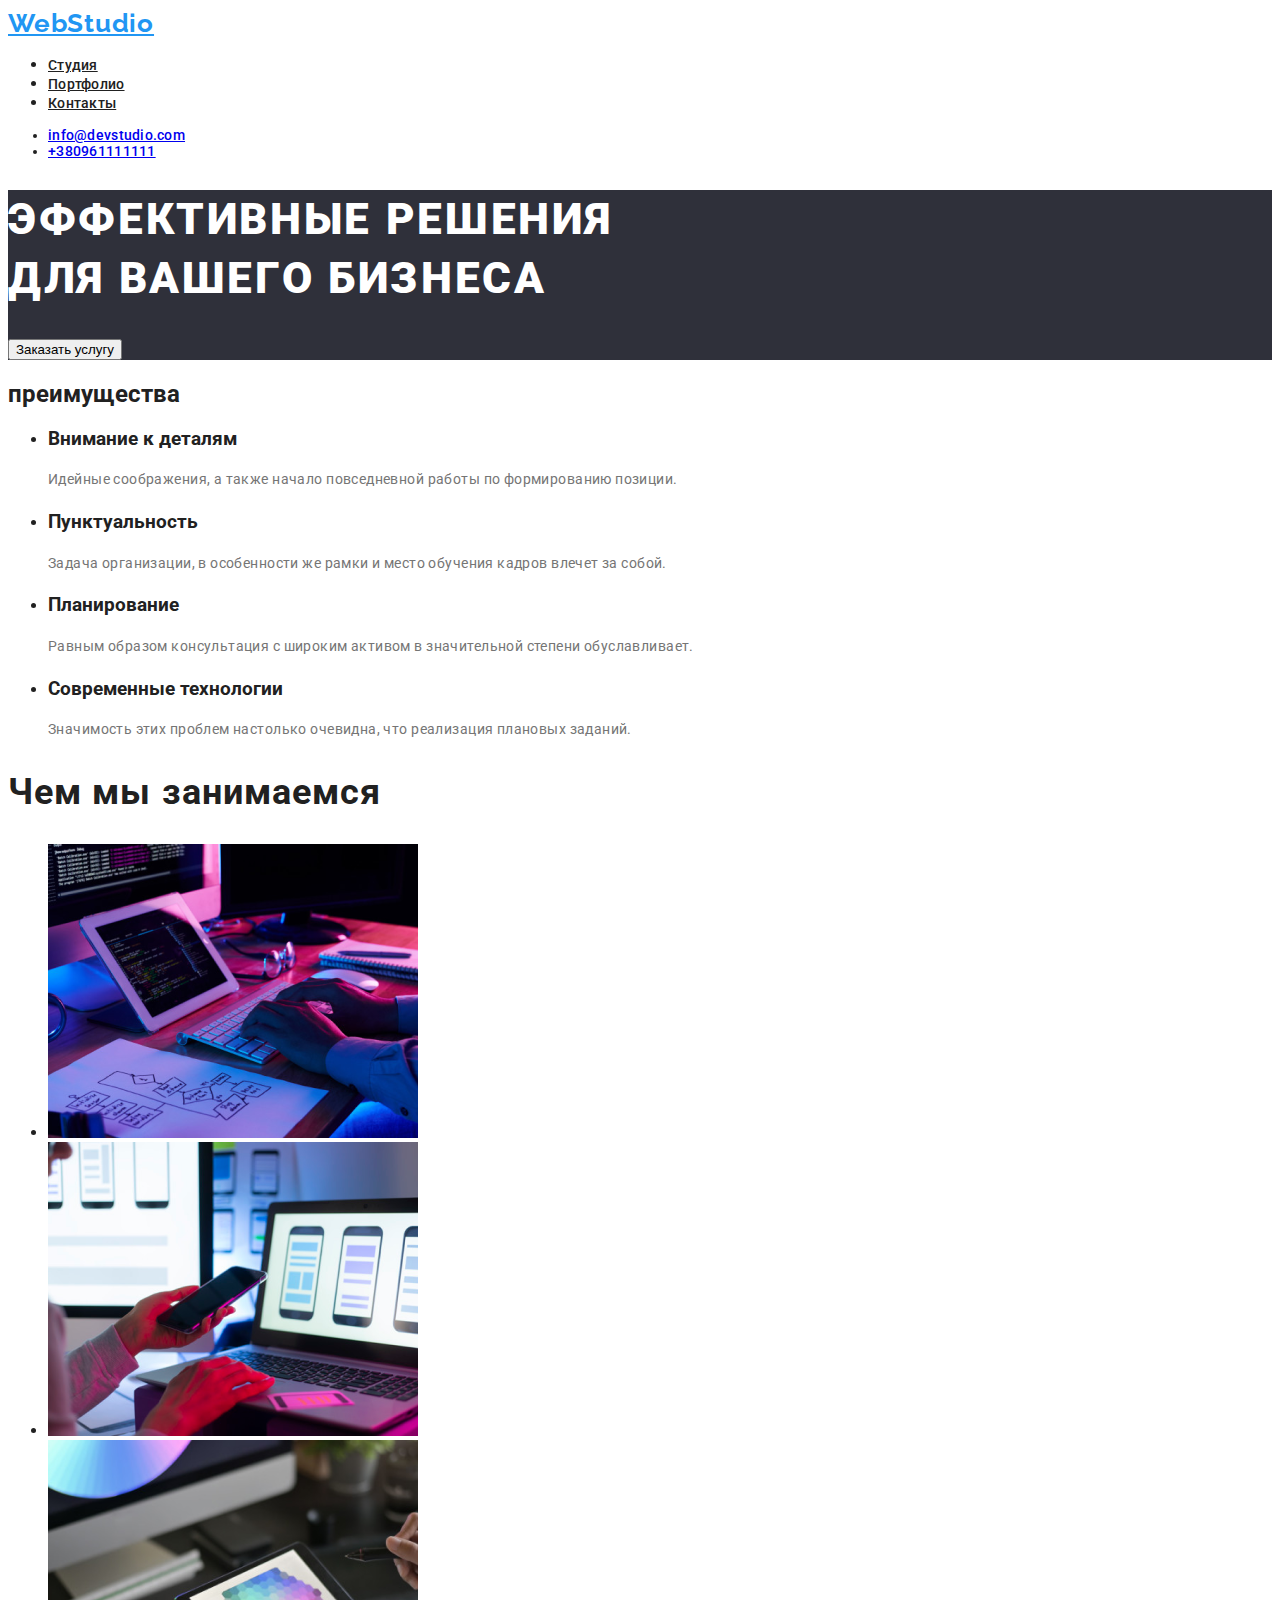
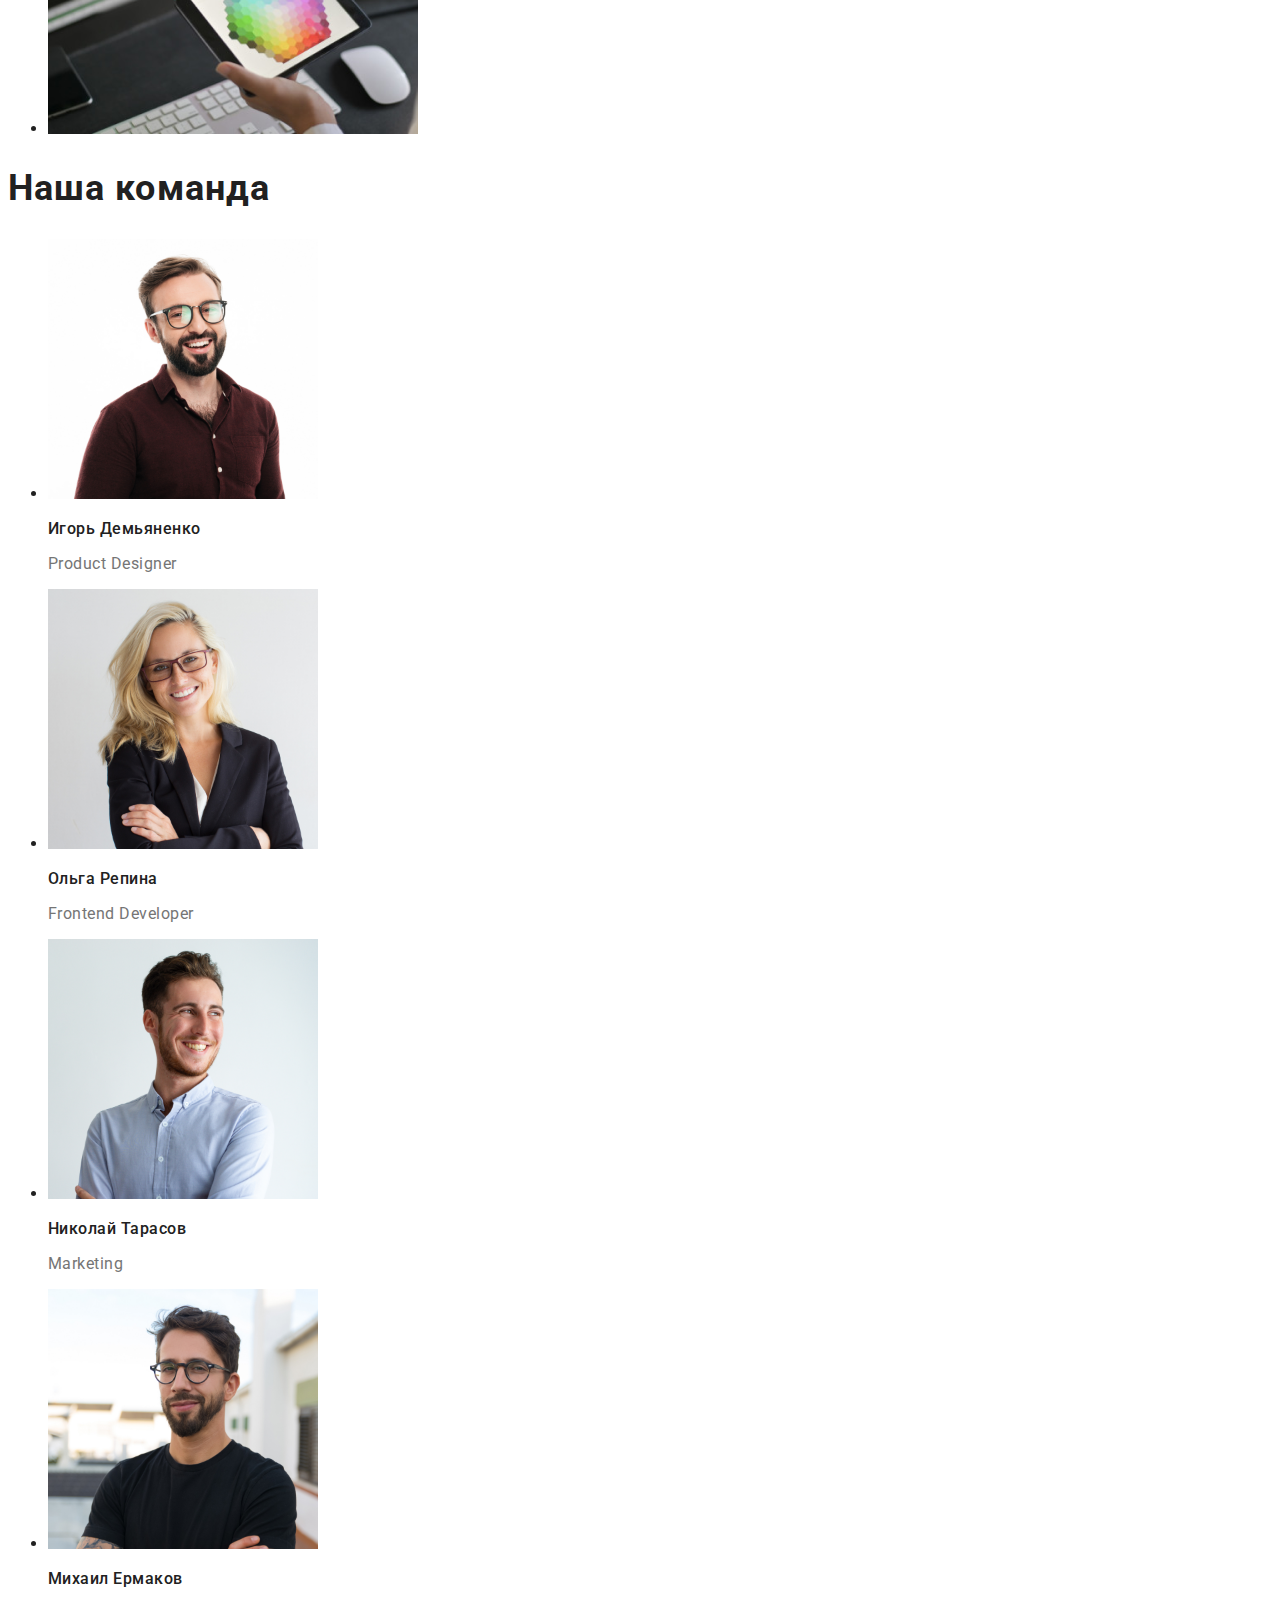
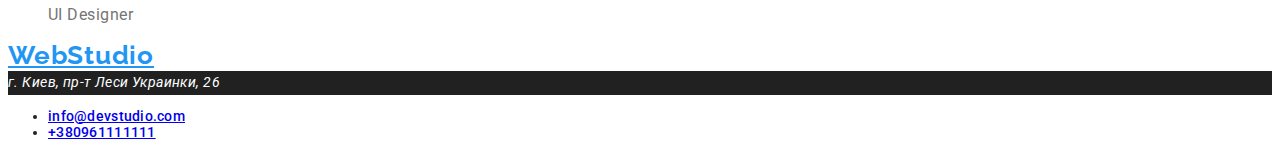
==== index.html @ a85ec6c1 "1" ====
<!DOCTYPE html>
<html lang="en">
<head>
    <meta charset="UTF-8">
    <meta http-equiv="X-UA-Compatible" content="IE=edge">
    <meta name="viewport" content="width=device-width, initial-scale=1.0">
    <title>webstudio</title>
    <link rel="preconnect" href="https://fonts.gstatic.com">
<link href="https://fonts.googleapis.com/css2?family=Raleway:wght@700&family=Roboto:wght@400;500;900&display=swap" rel="stylesheet">
<link rel="stylesheet" href="css/styles.css">
</head>

<body class="page">
<!-- хедер -->
<header class="page-header">
    <nav class="site-nav"> 
    <a href="" class="logo">WebStudio 
    </a>
   <ul> 
        <li><a href="./index.html" class="link">Студия</a></li>
        <li><a href="./portfolio.html" class="link">Портфолио</a></li>
        <li><a href="" class="link">Контакты</a></li>
    </ul>
</nav>
<ul class="site-auth"> 
    <li><a href="mailto:info@devstudio.com" class="mail">info@devstudio.com</a></li>
    <li> <a href="+380961111111" class="number">+380961111111</a></li>

</ul>

</header>

<main>
    <!-- герой -->
    <section class="hero">
    <h1 class="hero-title"> 
        эффективные решения <br/> для вашего бизнеса
    </h1>
    <button type="button" class="button-services">Заказать услугу</button>
 
</section>
<!-- преимущества -->
<section class="advantages">
     <h2> преимущества

     </h2>
     <ul>
         <li><h3 class="advantantages-name">Внимание к деталям</h3>
        <p class="advantages-list">Идейные соображения, а также начало повседневной работы по формированию позиции.</p></li>
    
        <li><h3 class="advanttages-name">Пунктуальность</h3>
        <p class="advantages-list">Задача организации, в особенности же рамки и место обучения кадров влечет за собой.</p></li>
        <li><h3 class="advantantages-name">Планирование</h3>
        <p class="advantages-list">Равным образом консультация с широким активом в значительной степени обуславливает.</p></li>
        <li><h3 class="advantantages-name">Современные технологии</h3>
        <p class="advantages-list">Значимость этих проблем настолько очевидна, что реализация плановых заданий.</p></li>
        </ul>


    </section>   
    <!-- работа -->    
        <section class="work">
<h2 class="work-title">Чем мы занимаемся</h2>
<ul> <li> <img src="./images1/img-3.png" alt="разработка проекта" width="370"> </li> 
    <li><img src="./images1/img-1.png" alt="подбор интерфейса" width="370"></li>
    <li><img src="./images1/img-2.png" alt="оформление деталей" width="370" ></li>
</ul>
</section>
<!-- команда -->
  <section class="team">
      <h2 class="team-title">Наша команда</h2>
    <ul>
        <li><img src="./images1/img.jpg" alt="Игорь Демьяненко" width="270"> <h3 class="name">Игорь Демьяненко</h3> <p class="team-pos">Product Designer</p></li>
        <li><img src="./images1/img(1).jpg" alt="Ольга Репина" width="270">  <h3 class="name">Ольга Репина</h3> <p class="team-pos">Frontend Developer</p></li>
        <li><img src="./images1/img(2).jpg" alt="Николай Тарасов" width="270">  <h3 class="name">Николай Тарасов</h3> <p class="team-pos">Marketing</p></li>
        <li><img src="./images1/img(3).jpg" alt="Михаил Ермаков" width="270"> <h3 class="name">Михаил Ермаков</h3> <p class="team-pos">UI Designer</p></li>
    </ul>    


</section>
</main>
<!-- футер -->
<footer class="footer">
    <a href="" class="logo">WebStudio</a> 
 <address class="adress">
     г. Киев, пр-т Леси Украинки, 26
 </address>
 <ul class="site-auth"> 
    <li><a href="mailto:info@devstudio.com" class="mail">info@devstudio.com</a></li>
    <li> <a href="+380961111111" class="number">+380961111111</a></li>
</ul>
</footer>
     
     
</body>
</html>
---- css/styles.css ----
/* цвет основного текста #212121 */
/* вторичный цвет текста #757575 */
/* белый #ffffff */
/* акцент #2196f3 */
body {
    background-color: #fff;
    color: #212121;
    font-family: Roboto, sans-serif ;
}
.link {
    list-style: none;
}
.button-services {
    cursor: pointer;
}
 

.logo {
color:#2196f3 ;
font-family: Raleway;
font-style: 400;
font-weight: 700;
font-size: 26px;
line-height: 1.2;
letter-spacing: 0.03em;
}

/* site nav! */

.site-nav .link {
color: #212121;
font-style: 400;
font-weight: 500;
font-size: 14px;
line-height: 1.14;
letter-spacing: 0.02em;
}
.link:hover {
    color: #2196f3;
    }
    
.site-nav .mail .number {
    color:#757575
     ;
}
.mail:hover {
    color: #2196f3;
}
.number:hover {
    color: #2196f3;
}

.page .site-auth {
font-style: 400;
font-weight: 500;
font-size: 14px;
line-height: 1.14;
letter-spacing: 0.02em;
color: #212121;

}
/* hero! */
.hero {
    background-color: #2F303A ;
}
.hero .hero-title {
color: #ffffff ;
font-style: 400;
font-weight: 900;
font-size: 44px;
line-height: 1.36;
letter-spacing: 0.06em;
text-transform: uppercase;
}

.hero .button-services:hover {
    color: #ffffff;
    background-color: #2196f3;
}


/* работы */


.work-title {
color: #212121;
font-style: 400;
font-weight: 700;
font-size: 36px;
line-height: 1.16;
letter-spacing: 0.03em;
}


/* команда */

.team-title{
color: #212121 ;
font-style: 400;
font-weight: 700;
font-size: 36px;
line-height: 1.16;
letter-spacing: 0.03em;
}
.team .name {
color: #212121;
font-style: 400;
font-weight: 500;
font-size: 16px;
line-height: 1.19;
letter-spacing: 0.03em;
}
.team .team-pos {
color: #757575;
font-size: 16px;
line-height: 1.19;
letter-spacing: 0.03em;

}

/* advantages */

.advantages .advantages-name {
color: #212121;
font-style: 400;
font-weight: 700;
font-size: 14px;
line-height: 1.14;
letter-spacing: 0.03em;
text-transform: uppercase;

}
.advantages .advantages-list {
color: #757575;
font-size: 14px;
line-height: 1.71;
letter-spacing: 0.03em;
}


/* фильтр */

.filter .button-services:hover {
color: #ffffff;
background-color: #2196f3;
font-family: Roboto;
font-style: 400;
font-weight: 500;
font-size: 16px;
line-height: 1.62;
text-align: center;
letter-spacing: 0.03em; 
}

/* Работа */
.work-show .name {
color: #212121;
font-style: 400;
font-weight: 700;
font-size: 18px;
line-height: 2;
letter-spacing: 0.06em;


 
}
.work-show .type {
    color: #757575;
    font-size: 16px;
line-height: 1.87;
letter-spacing: 0.03em;
}
/* футер */
.footer .logo {
color: #2196f3;
font-family: Raleway;
font-style: normal;
font-weight: bold;
font-size: 26px;
line-height: 1.2;
letter-spacing: 0.03em;
}
.footer .adress {
    background-color: #212121;
    font-size: 14px;
    line-height: 1.71;
    letter-spacing: 0.03em;
    color: #FFFFFF    
}
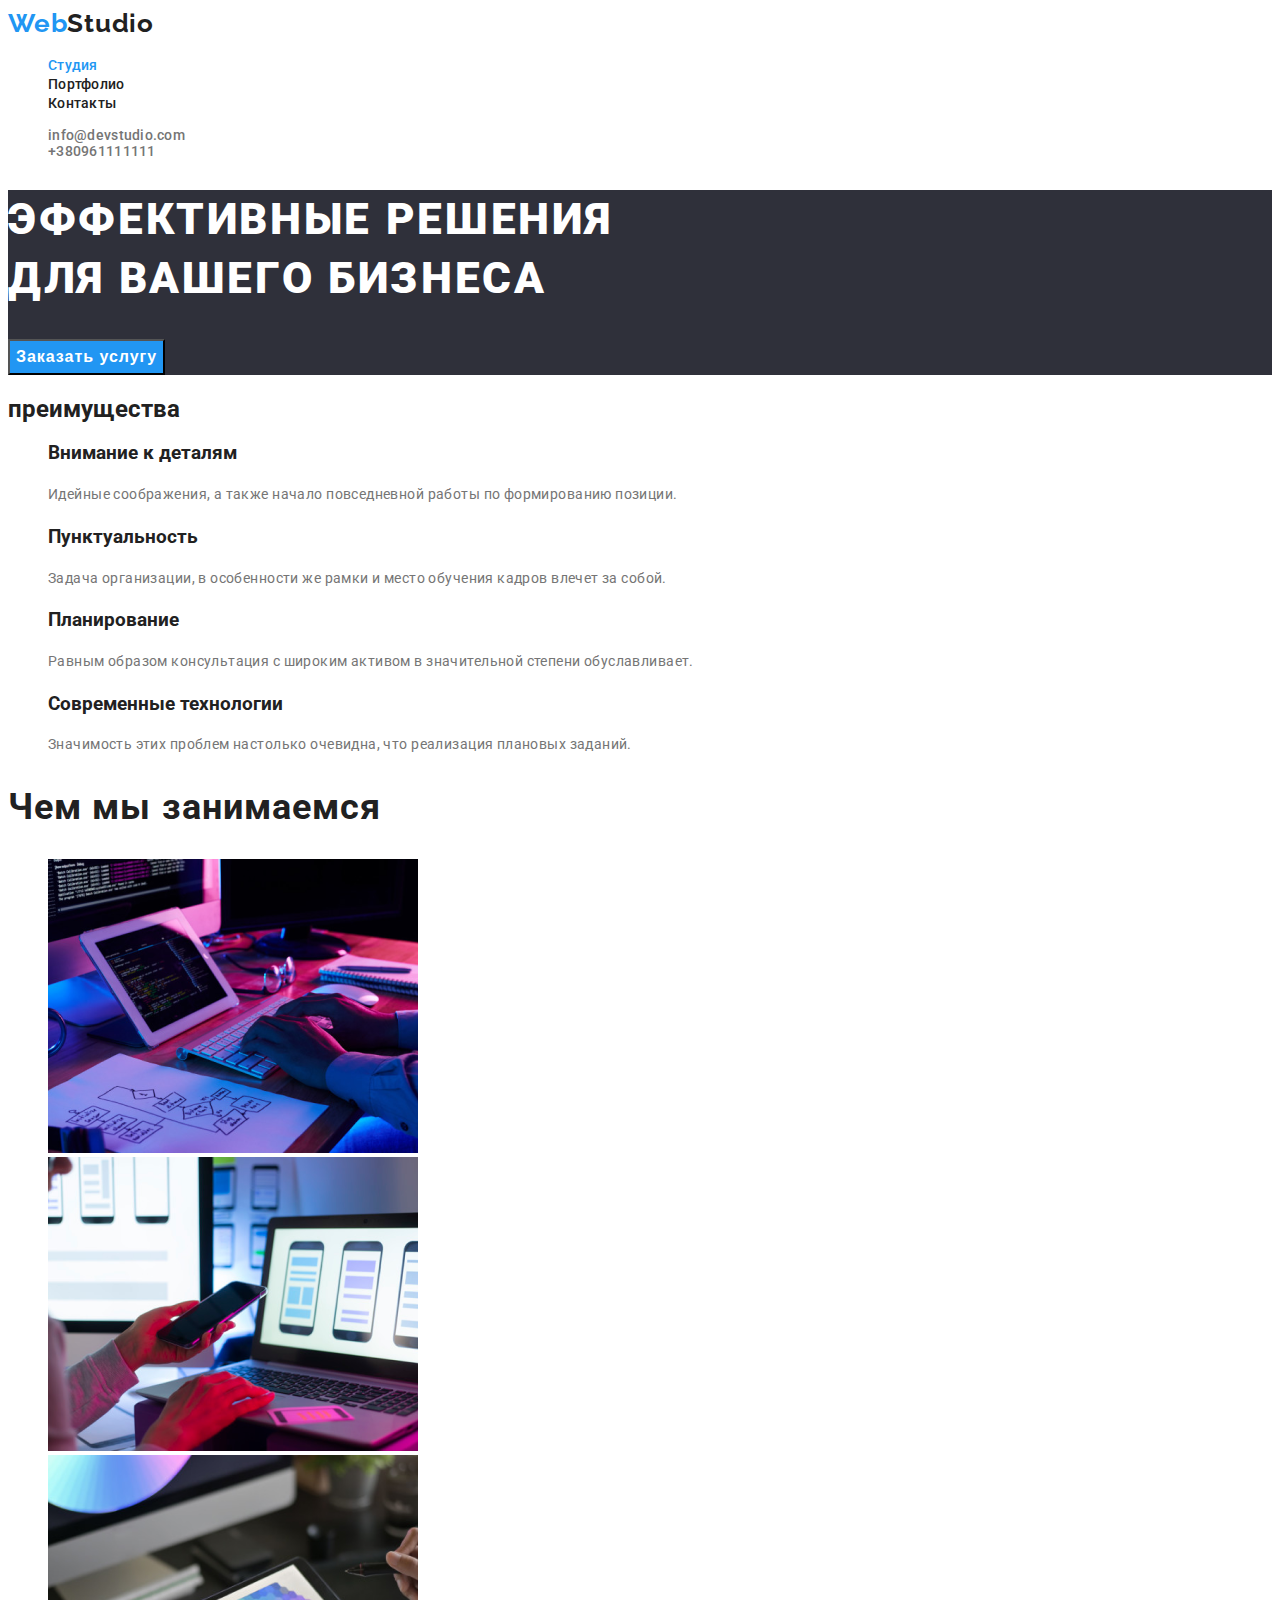
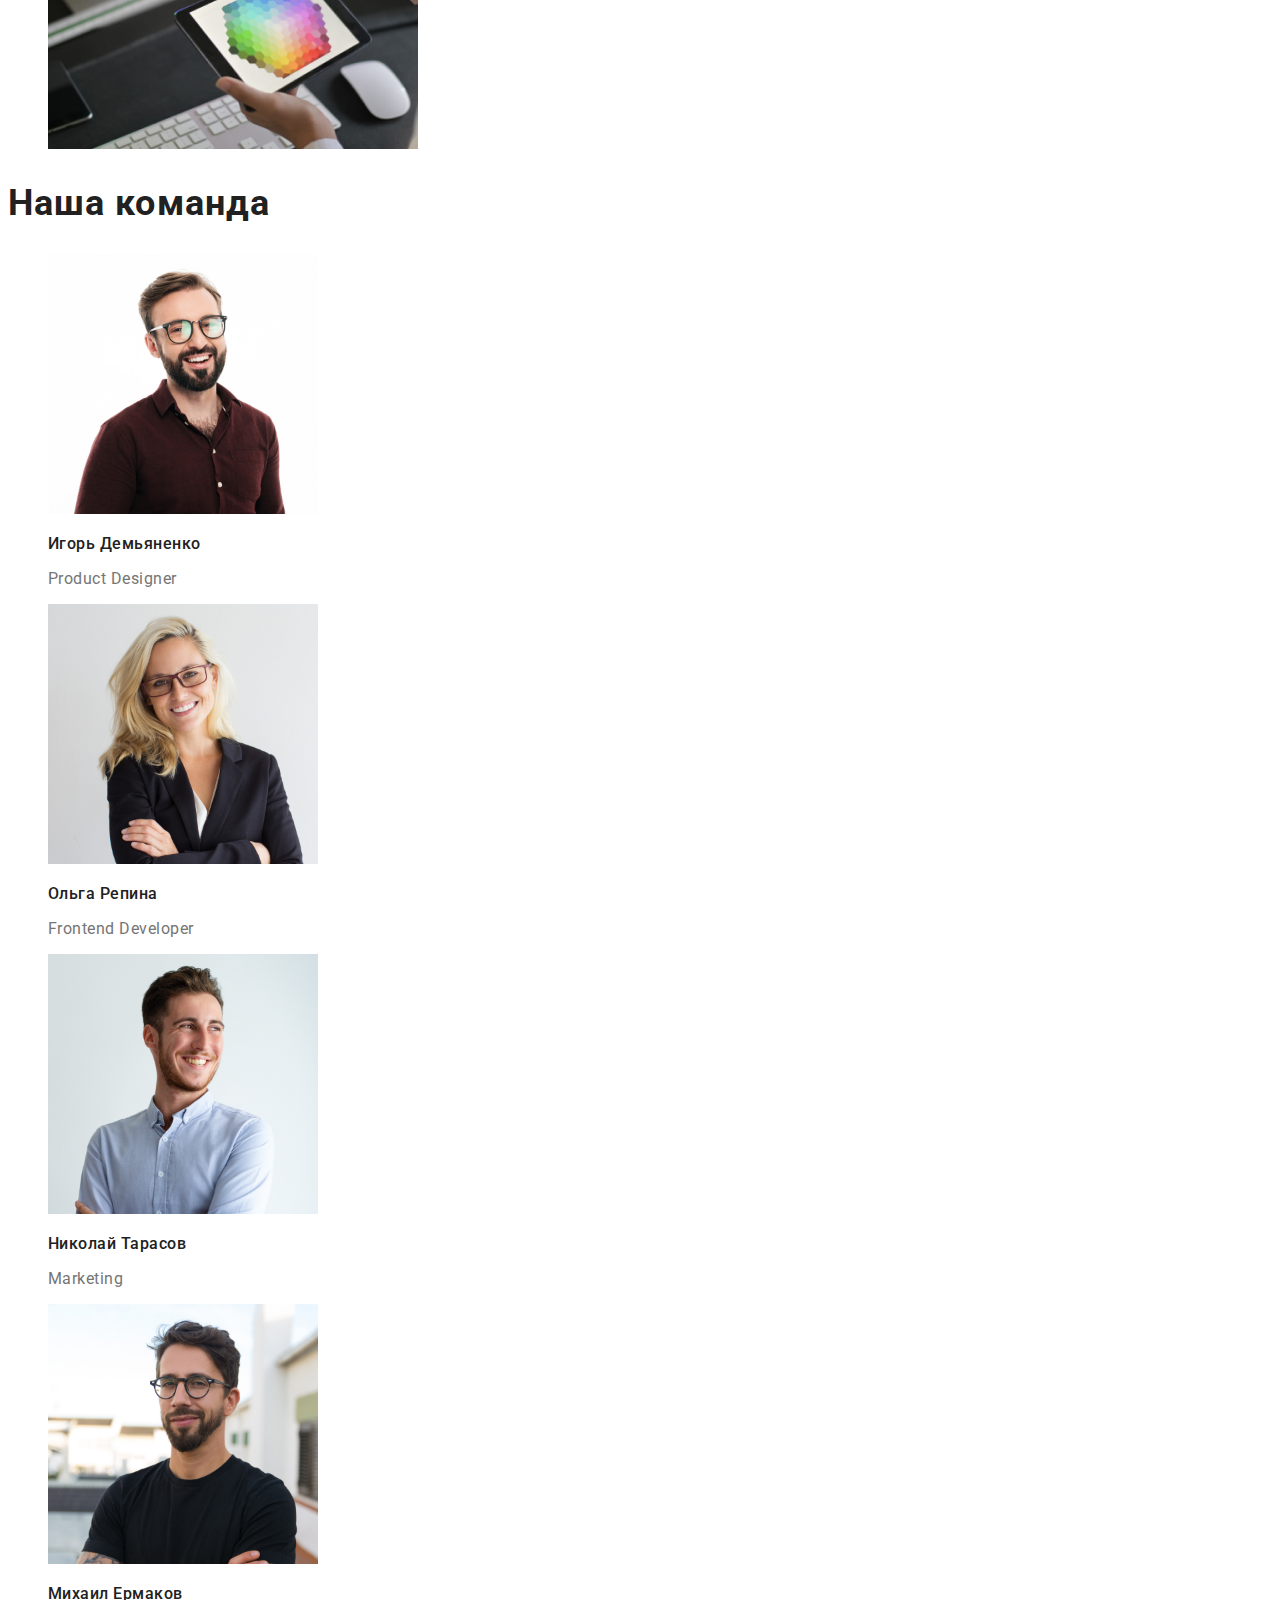
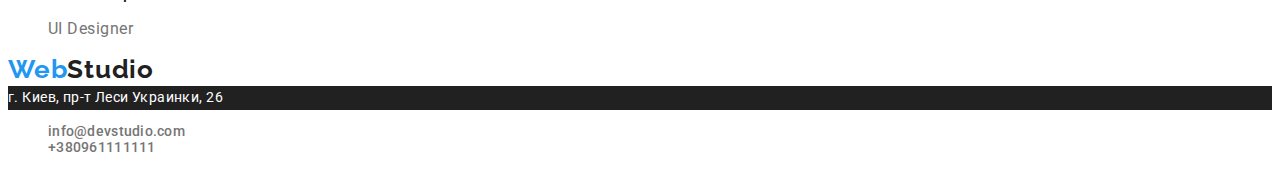
==== commit 55cd019a: "2" ====
--- a/index.html
+++ b/index.html
@@ -14,10 +14,10 @@
 <!-- хедер -->
 <header class="page-header">
     <nav class="site-nav"> 
-    <a href="" class="logo">WebStudio 
+    <a href="" class="logo"> Web<span class="studio">Studio</span>
     </a>
    <ul> 
-        <li><a href="./index.html" class="link">Студия</a></li>
+        <li><a href="./index.html" class="link active">Студия</a></li>
         <li><a href="./portfolio.html" class="link">Портфолио</a></li>
         <li><a href="" class="link">Контакты</a></li>
     </ul>
@@ -81,8 +81,9 @@
 </main>
 <!-- футер -->
 <footer class="footer">
-    <a href="" class="logo">WebStudio</a> 
- <address class="adress">
+    <a href="" class="logo"> Web<span class="studio">Studio</span>
+    </a>
+ <address class="address">
      г. Киев, пр-т Леси Украинки, 26
  </address>
  <ul class="site-auth"> 
--- a/css/styles.css
+++ b/css/styles.css
@@ -2,21 +2,35 @@
 /* вторичный цвет текста #757575 */
 /* белый #ffffff */
 /* акцент #2196f3 */
+:root {
+    --title-color-text:#212121 ;
+    --secondary-color-text:#757575 ;
+    --accent-color-text: #2196f3 ;
+    --white-color: #ffffff
+    
+
+}
 body {
-    background-color: #fff;
-    color: #212121;
+    background-color: var(--white-color);
+    color: var(--title-color-text);
     font-family: Roboto, sans-serif ;
 }
-.link {
-    list-style: none;
-}
-.button-services {
+
+.site-nav .link.active {
+    color: var(--accent-color-text);
+
+}
+a{ text-decoration: none;}
+li {list-style: none;}
+
+.button .button-services {
     cursor: pointer;
 }
- 
-
-.logo {
-color:#2196f3 ;
+
+
+/* site nav! */
+.page-header .logo {
+color: var(--accent-color-text);
 font-family: Raleway;
 font-style: 400;
 font-weight: 700;
@@ -24,11 +38,12 @@
 line-height: 1.2;
 letter-spacing: 0.03em;
 }
-
-/* site nav! */
+.site-nav .studio {
+    color: var(--title-color-text);
+}
 
 .site-nav .link {
-color: #212121;
+color: var(--title-color-text);
 font-style: 400;
 font-weight: 500;
 font-size: 14px;
@@ -36,18 +51,21 @@
 letter-spacing: 0.02em;
 }
 .link:hover {
-    color: #2196f3;
+    color: var(--accent-color-text);
     }
     
-.site-nav .mail .number {
-    color:#757575
+.site-auth .mail {
+    color: var(--secondary-color-text)
      ;
 }
+.site-auth .number {
+    color: var(--secondary-color-text);
+}
 .mail:hover {
-    color: #2196f3;
+    color: var(--accent-color-text);
 }
 .number:hover {
-    color: #2196f3;
+    color: var(--accent-color-text);
 }
 
 .page .site-auth {
@@ -56,7 +74,7 @@
 font-size: 14px;
 line-height: 1.14;
 letter-spacing: 0.02em;
-color: #212121;
+color: var(--title-color-text);
 
 }
 /* hero! */
@@ -64,7 +82,7 @@
     background-color: #2F303A ;
 }
 .hero .hero-title {
-color: #ffffff ;
+color: var(--white-color) ;
 font-style: 400;
 font-weight: 900;
 font-size: 44px;
@@ -73,17 +91,26 @@
 text-transform: uppercase;
 }
 
-.hero .button-services:hover {
-    color: #ffffff;
-    background-color: #2196f3;
-}
+.hero .button-services {
+    font-style: 400;
+    font-weight: 700;
+    font-size: 16px;
+    line-height: 1.87;
+    display: flex;
+    align-items: center;
+    text-align: center;
+    letter-spacing: 0.06em ;
+    color: var(--white-color) ;
+    background-color: var(--accent-color-text) ;
+}
+
 
 
 /* работы */
 
 
 .work-title {
-color: #212121;
+color: var(--title-color-text);
 font-style: 400;
 font-weight: 700;
 font-size: 36px;
@@ -95,7 +122,7 @@
 /* команда */
 
 .team-title{
-color: #212121 ;
+color: var(--title-color-text) ;
 font-style: 400;
 font-weight: 700;
 font-size: 36px;
@@ -103,7 +130,7 @@
 letter-spacing: 0.03em;
 }
 .team .name {
-color: #212121;
+color:var(--title-color-text);
 font-style: 400;
 font-weight: 500;
 font-size: 16px;
@@ -111,7 +138,7 @@
 letter-spacing: 0.03em;
 }
 .team .team-pos {
-color: #757575;
+color: var(--secondary-color-text);
 font-size: 16px;
 line-height: 1.19;
 letter-spacing: 0.03em;
@@ -121,7 +148,7 @@
 /* advantages */
 
 .advantages .advantages-name {
-color: #212121;
+color: var(--title-color-text);
 font-style: 400;
 font-weight: 700;
 font-size: 14px;
@@ -131,7 +158,7 @@
 
 }
 .advantages .advantages-list {
-color: #757575;
+color: var(--secondary-color-text);
 font-size: 14px;
 line-height: 1.71;
 letter-spacing: 0.03em;
@@ -140,21 +167,32 @@
 
 /* фильтр */
 
-.filter .button-services:hover {
-color: #ffffff;
-background-color: #2196f3;
-font-family: Roboto;
-font-style: 400;
+.filter .button-services { 
+    font-style: 400;
 font-weight: 500;
 font-size: 16px;
 line-height: 1.62;
 text-align: center;
 letter-spacing: 0.03em; 
-}
+
+}
+
+.filter .button-services:hover {
+color: var(--white-color);
+background-color: var(--accent-color-text);
+font-family: Roboto;
+font-style: 400;
+font-weight: 500;
+font-size: 16px;
+line-height: 1.62;
+text-align: center;
+letter-spacing: 0.03em; 
+}
+
 
 /* Работа */
 .work-show .name {
-color: #212121;
+color: var(--title-color-text);
 font-style: 400;
 font-weight: 700;
 font-size: 18px;
@@ -165,25 +203,30 @@
  
 }
 .work-show .type {
-    color: #757575;
+    color: var(--secondary-color-text);
     font-size: 16px;
 line-height: 1.87;
 letter-spacing: 0.03em;
 }
 /* футер */
 .footer .logo {
-color: #2196f3;
+color: var(--accent-color-text);
 font-family: Raleway;
-font-style: normal;
-font-weight: bold;
+font-style: 400;
+font-weight:700;
 font-size: 26px;
 line-height: 1.2;
 letter-spacing: 0.03em;
 }
-.footer .adress {
-    background-color: #212121;
+
+.footer .studio {
+    color: var(--title-color-text);
+}
+.footer .address {
+    background-color: var(--title-color-text);
     font-size: 14px;
     line-height: 1.71;
     letter-spacing: 0.03em;
-    color: #FFFFFF    
-}+    color: var(--white-color) ;
+    font-style: normal;
+}
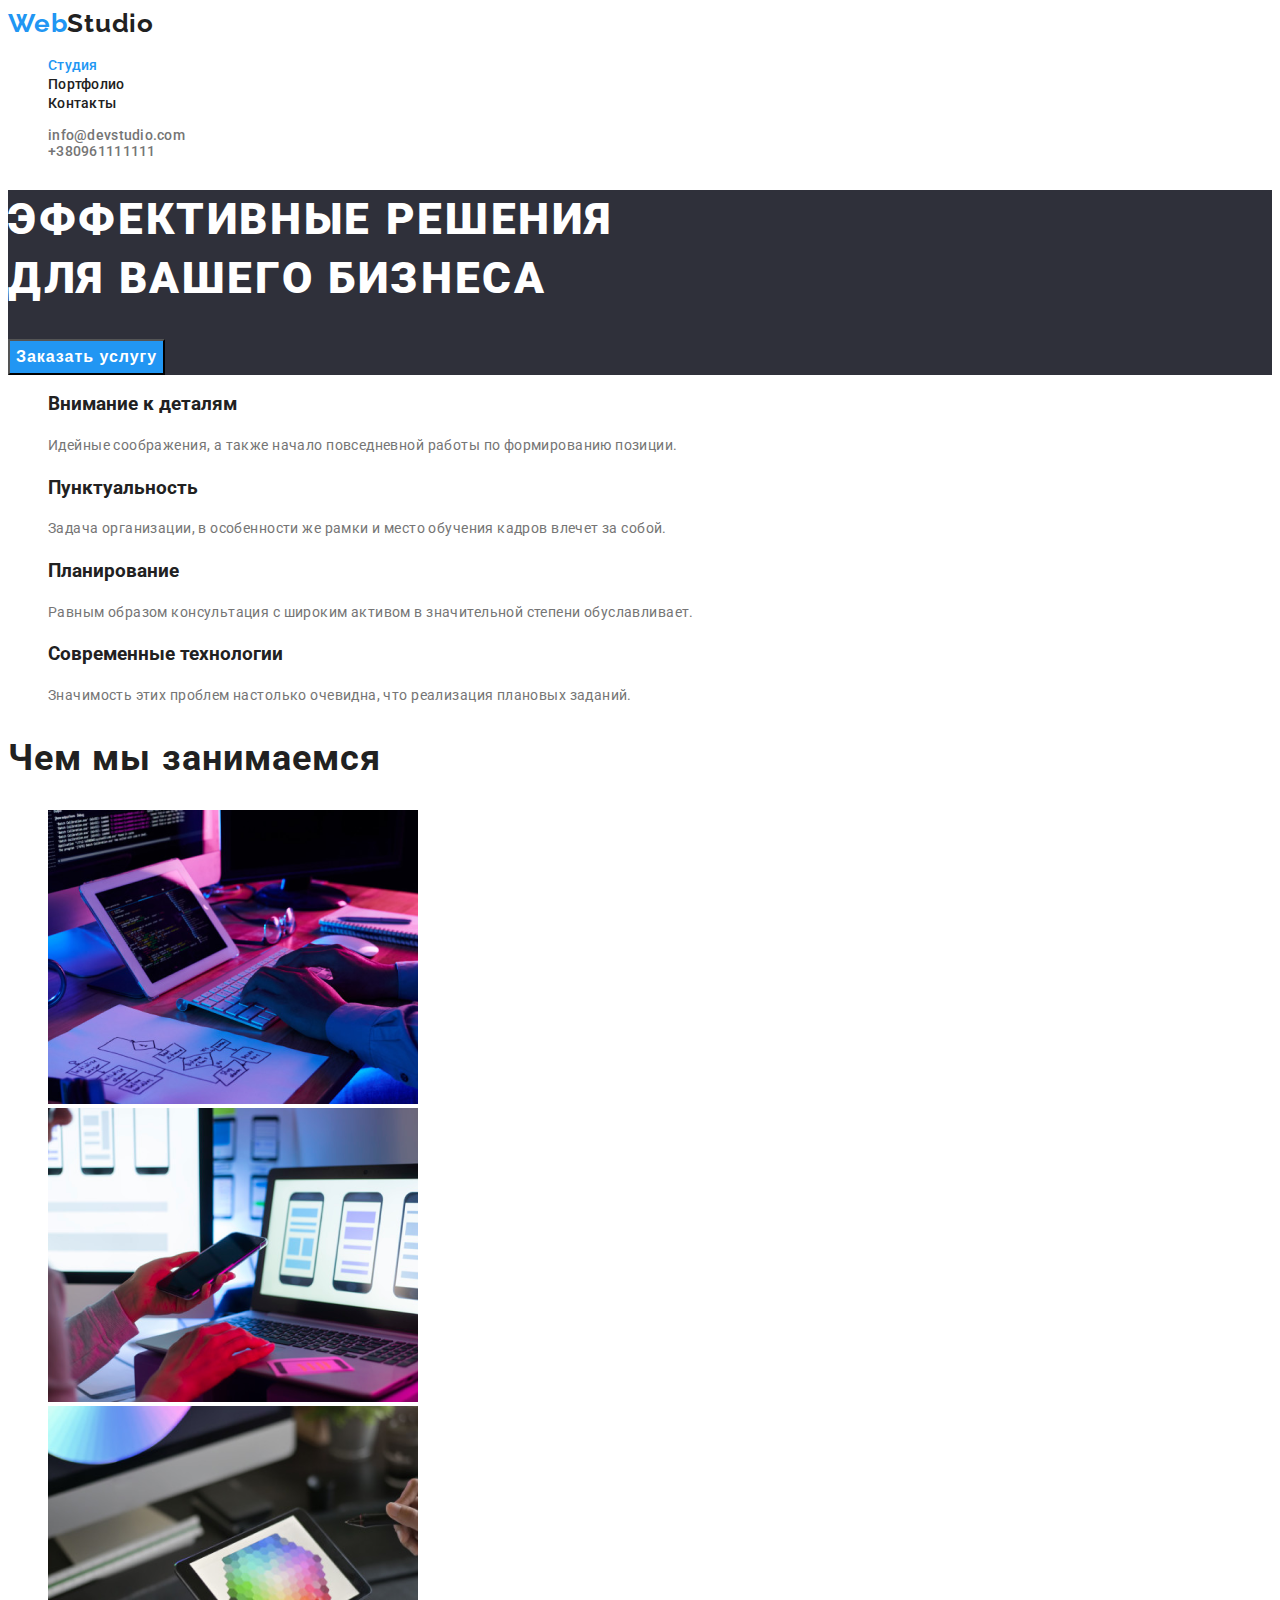
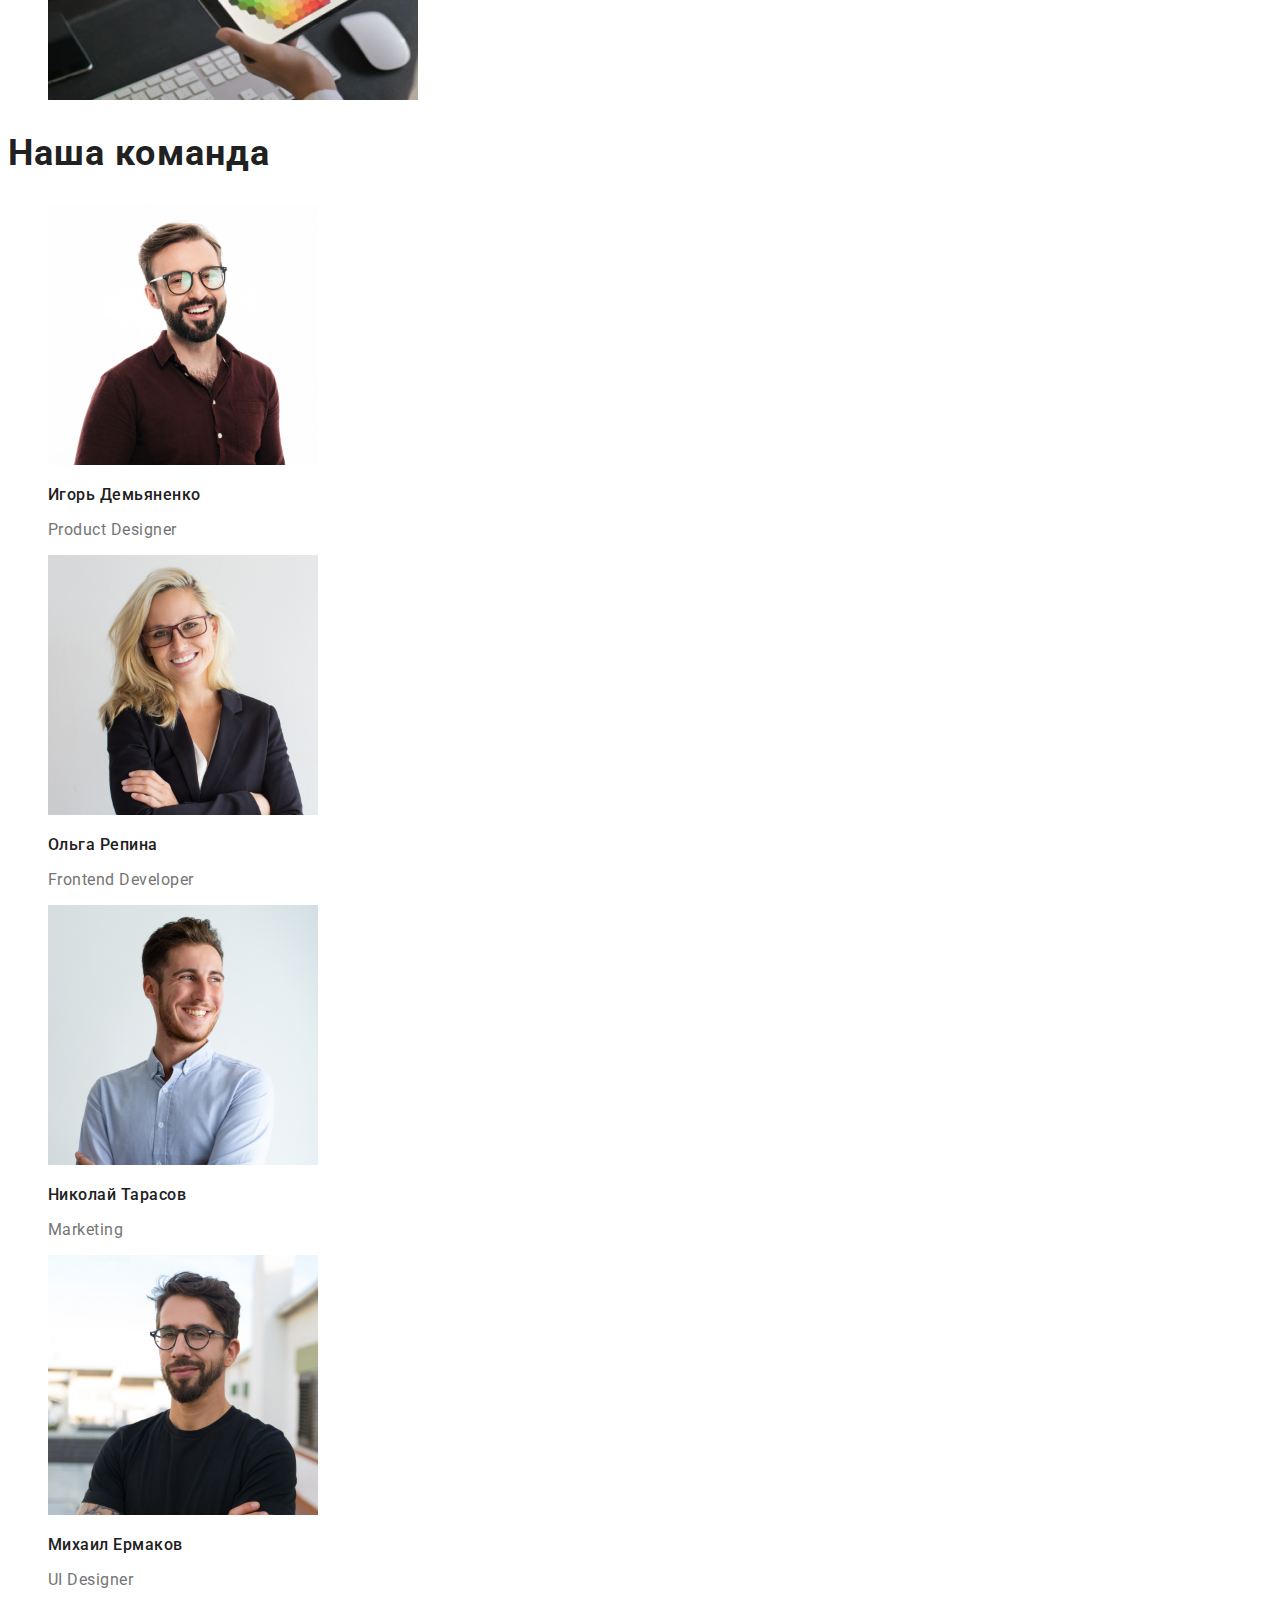
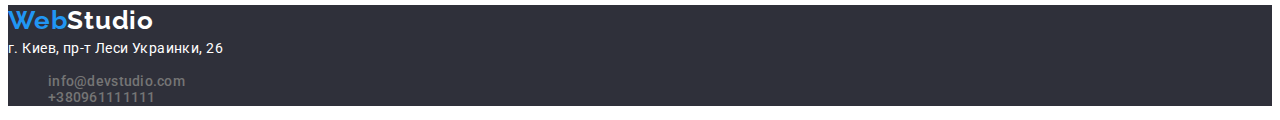
==== commit c8a1d874: "Update index.html" ====
--- a/index.html
+++ b/index.html
@@ -41,9 +41,6 @@
 </section>
 <!-- преимущества -->
 <section class="advantages">
-     <h2> преимущества
-
-     </h2>
      <ul>
          <li><h3 class="advantantages-name">Внимание к деталям</h3>
         <p class="advantages-list">Идейные соображения, а также начало повседневной работы по формированию позиции.</p></li>
--- a/css/styles.css
+++ b/css/styles.css
@@ -209,6 +209,9 @@
 letter-spacing: 0.03em;
 }
 /* футер */
+.footer {
+    background-color:  #2F303A ;
+}
 .footer .logo {
 color: var(--accent-color-text);
 font-family: Raleway;
@@ -220,10 +223,9 @@
 }
 
 .footer .studio {
-    color: var(--title-color-text);
+    color: var(--white-color);
 }
 .footer .address {
-    background-color: var(--title-color-text);
     font-size: 14px;
     line-height: 1.71;
     letter-spacing: 0.03em;
